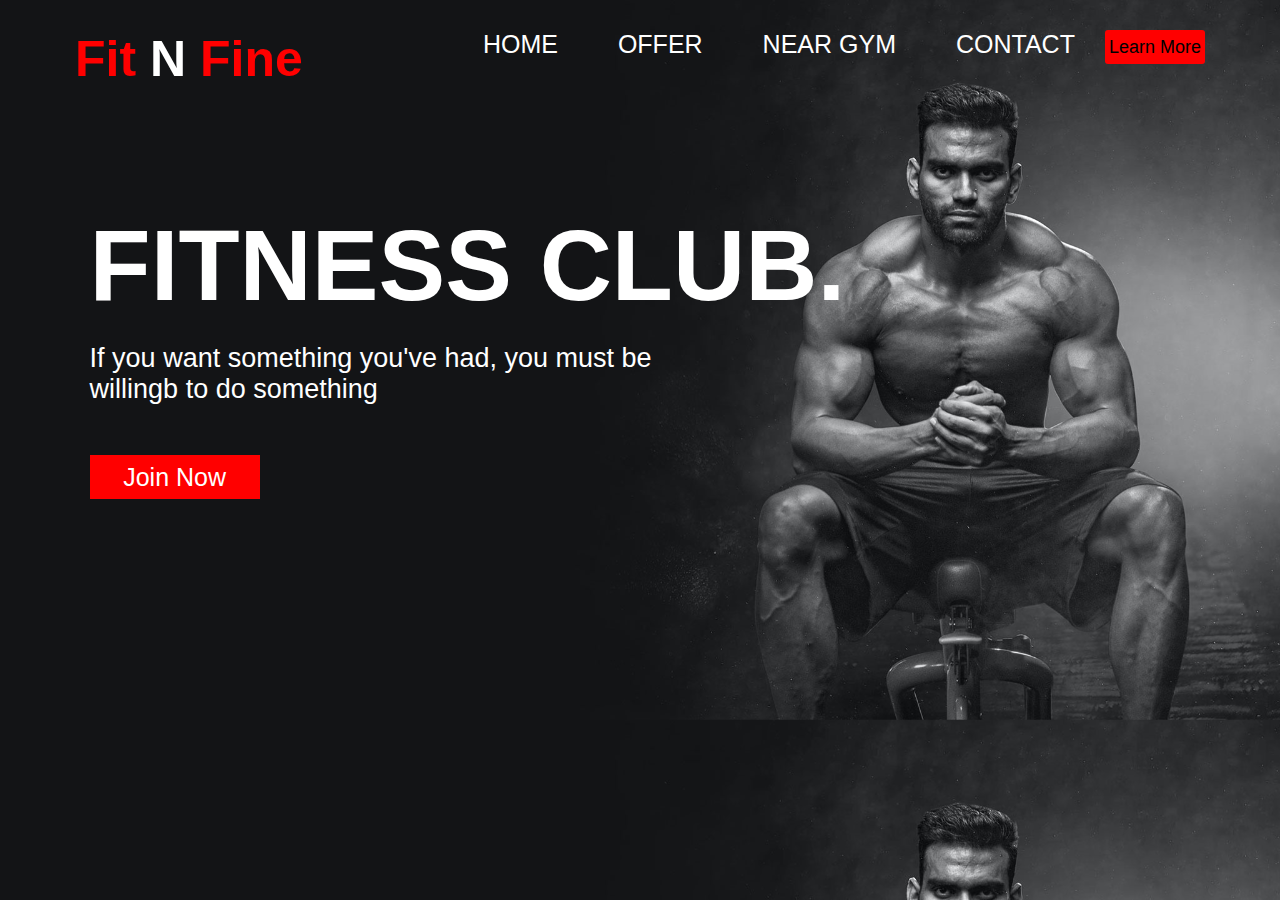
==== Gym.html @ 2d51f5d2 "Project 6 Gym Website" ====
<!DOCTYPE html>
<html lang="en">

<head>
    <meta charset="UTF-8">
    <meta name="viewport" content="width=device-width, initial-scale=1.0">
    <title>GYM Website</title>
    <link rel="stylesheet" href="gym.css" type="text/css">
</head>

<body>
    <nav>
        <h1><span>Fit</span> N <span>Fine</span></h1>
        <ul>
            <li><a href="#">HOME</a></li>
            <li><a href="#">OFFER</a></li>
            <li><a href="#">NEAR GYM</a></li>
            <li><a href="#">CONTACT</a></li>
            <button>Learn More</button>
        </ul>
    </nav>

    <div class="container">
        <div class="text">
            <h1>FITNESS CLUB.</h1>
            <P>If you want something you've had, you must be <br>willingb to do something </P>
            <button>Join Now</button>
        </div>
    </div>
</body>

</html>
---- gym.css ----
* {
    margin: 0;
    padding: 0;
}

body {
    background-image: url(bg.jpg);
    background-size: 100%;
    color: white;
    font-family: 'mulish', sans-serif;
}

nav {
    display: flex;
    justify-content: center;
    justify-content: space-around;
    margin-top: 30px;
}

nav span {
    color: red;
}

nav h1 {
    font-size: 50px;
    font-family: 'mulish', sans-serif;
}

ul button {
    width: 100px;
    height: 34px;
    background-color: red;
    font-size: 18px;
    border: none;
    border-radius: 3px;
}

ul {
    display: flex;
    list-style: none;
}

ul li a {
    margin-inline: 30px;
    color: #fff;
    text-decoration: none;
    font-size: 25px;
}

ul li a:hover {
    border-bottom: 3px solid blue;
    border-radius: 3px;
    cursor: pointer;
}

.text {
    margin-left: 7%;
    margin-top: 120px;
}

.text h1 {
    font-size: 100px;
    font-family: 'mulish', sans-serif;
}

.text p {
    font-size: 27px;
    margin-top: 20px;
}

.text button {
    width: 170px;
    height: 44px;
    background-color: red;
    color: #fff;
    border: none;
    margin-top: 50px;
    font-size: 25px;
}

.text button:hover {
    border: 3px solid white;
    background-color: red;
}
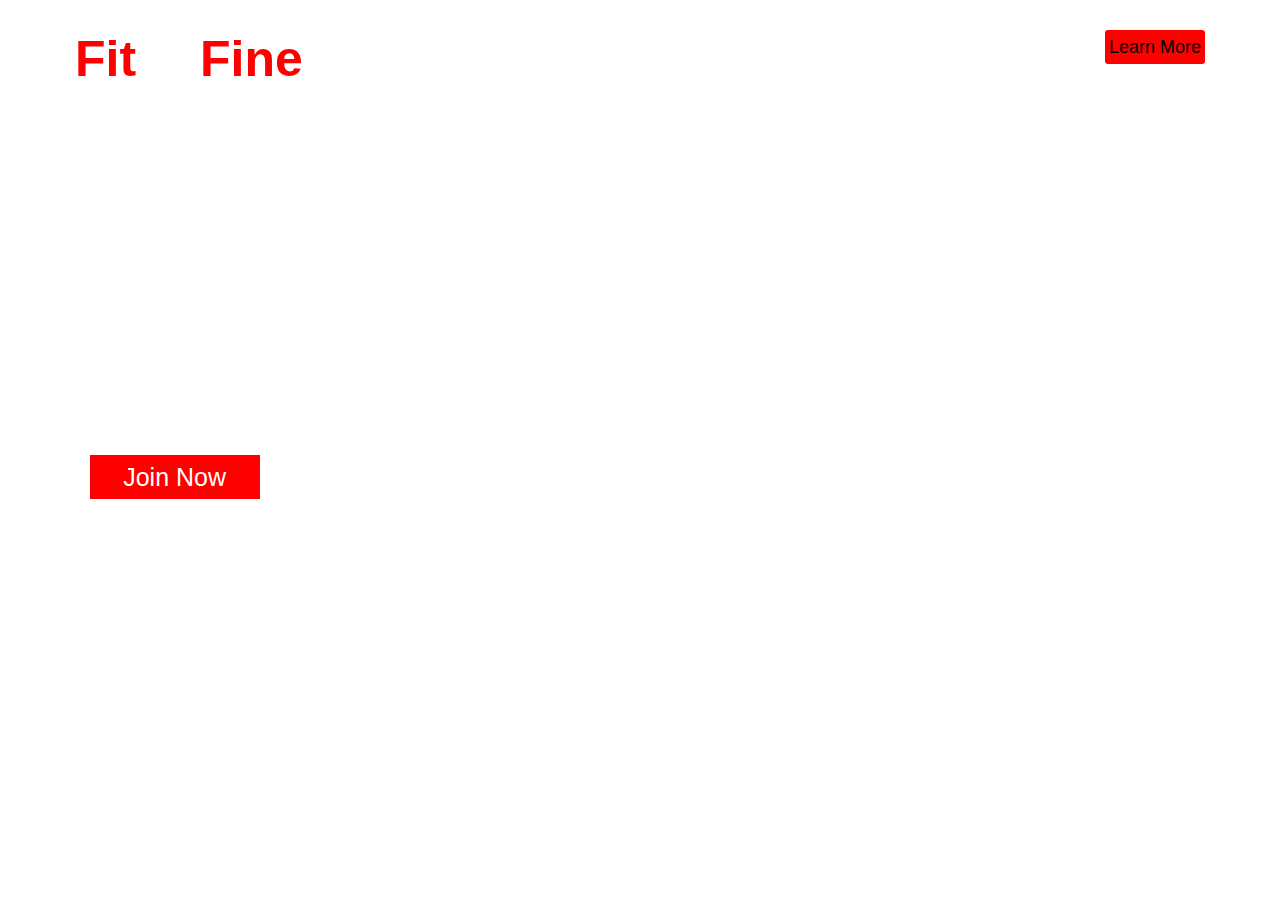
==== commit f4a651ce: "PS Gym WEbsite" ====
--- a/Gym.html
+++ b/Gym.html
@@ -16,7 +16,7 @@
             <li><a href="#">OFFER</a></li>
             <li><a href="#">NEAR GYM</a></li>
             <li><a href="#">CONTACT</a></li>
-            <button>Learn More</button>
+            <button id="learn">Learn More</button>
         </ul>
     </nav>
 
--- a/gym.css
+++ b/gym.css
@@ -4,7 +4,7 @@
 }
 
 body {
-    background-image: url(bg.jpg);
+    background-image: url(images/bg.jpg);
     background-size: 100%;
     color: white;
     font-family: 'mulish', sans-serif;
@@ -76,9 +76,14 @@
     border: none;
     margin-top: 50px;
     font-size: 25px;
+    cursor: pointer;
 }
 
 .text button:hover {
     border: 3px solid white;
     background-color: red;
+}
+
+nav #lear {
+    border: 2px solid white;
 }